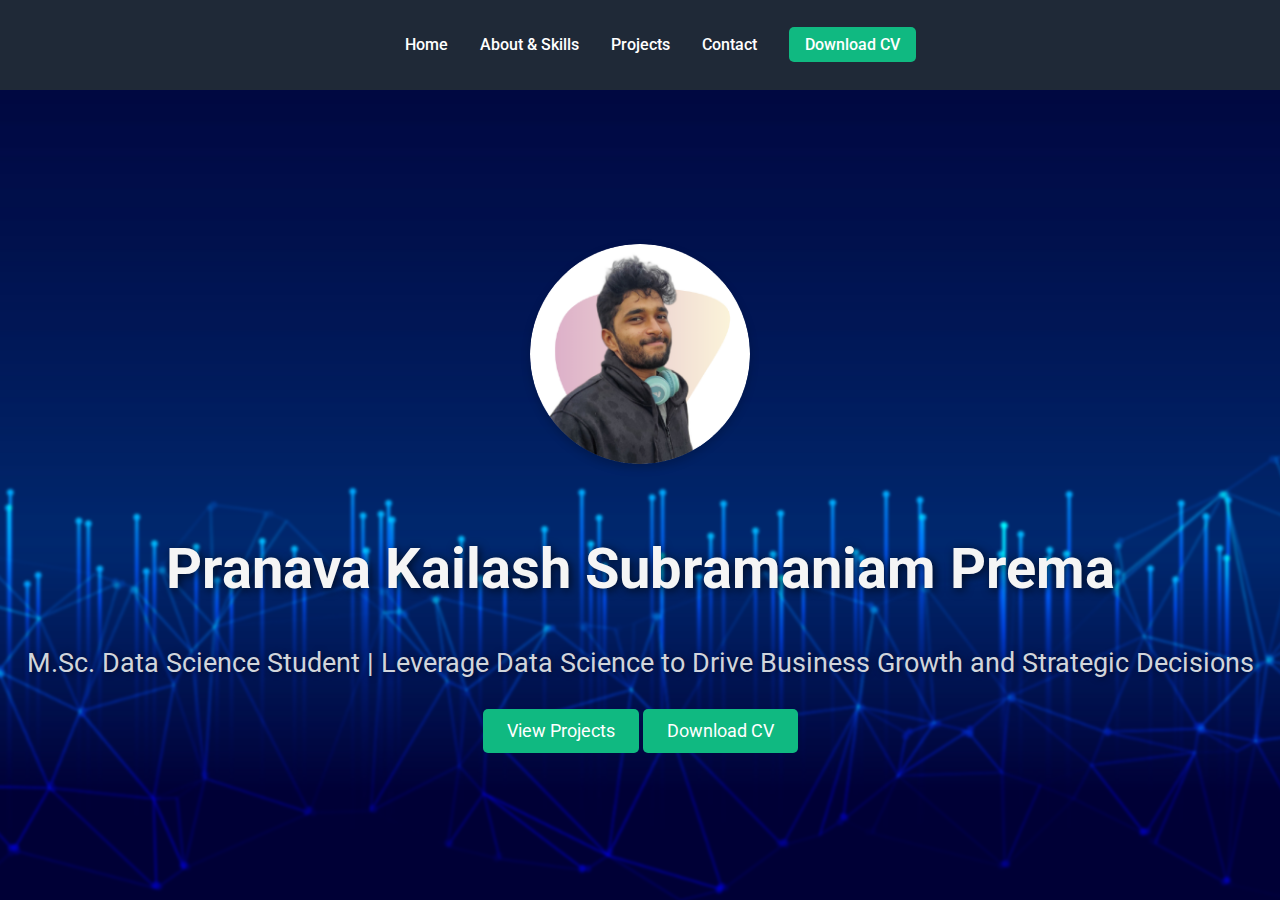
==== index.html @ 71a6b6d1 "Rework of Website" ====
<!DOCTYPE html>
<html lang="en">
<head>
  <meta charset="UTF-8">
  <meta name="viewport" content="width=device-width, initial-scale=1.0">
  <meta name="description" content="Portfolio of an M.Sc. Data Science Student">
  <title>Data Science Portfolio | Pranava Kailash Subramaniam Prema</title>
  <link rel="stylesheet" href="assets/css/style.css">
  <link href="https://fonts.googleapis.com/css2?family=Roboto:wght@400;500;700&display=swap" rel="stylesheet">
</head>
<body>
  <!-- Navbar -->
  <nav>
    <ul>
      <li><a href="#home">Home</a></li>
      <li><a href="about.html">About & Skills</a></li>
      <li><a href="projects.html">Projects</a></li>
      <li><a href="contact.html">Contact</a></li>
      <li><a href="docs/Pranava_Kailash_CV.pdf" class="btn" download>Download CV</a></li>
    </ul>
  </nav>

  <!-- Hero Section -->
  <section id="home" class="hero">
    <div class="hero-content">
      <!-- Placeholder for your image -->
      <img src="assets/images/profile-pic.png" alt="Profile Picture" class="profile-pic-large">
      <h1>Pranava Kailash Subramaniam Prema</h1>
      <p>M.Sc. Data Science Student | Leverage Data Science to Drive Business Growth and Strategic Decisions</p>
      <a href="projects.html" class="btn">View Projects</a>
      <a href="docs/Pranava_Kailash_CV.pdf" class="btn" download>Download CV</a>
    </div>
  </section>

</body>
</html>
---- assets/css/style.css ----
/* Global Styles */
body {
  font-family: 'Roboto', sans-serif;
  margin: 0;
  padding: 0;
  box-sizing: border-box;
  line-height: 1.6;
}

nav {
  display: flex;
  justify-content: center;
  background: #1f2937;
  padding: 1rem;
}

nav ul {
  list-style: none;
  display: flex;
}

nav ul li {
  margin: 0 1rem;
}

nav ul li a {
  color: #fff;
  text-decoration: none;
  font-weight: 500;
}

.btn {
  background-color: #10b981;
  color: white;
  padding: 0.5rem 1rem;
  border: none;
  border-radius: 5px;
  text-decoration: none;
  font-size: 1rem;
  cursor: pointer;
}

.btn:hover {
  background-color: #047857;
}

/* Profile Picture Styling Specific to Home Page */
.profile-pic-large {
  width: 220px;  
  height: 220px;
  border-radius: 50%;  
  object-fit: cover;
  margin-bottom: 1rem;
  box-shadow: 0px 4px 10px rgba(0, 0, 0, 0.2); 
}

/* Hero Section Specific to Home Page */
.hero {
  position: relative;
  height: 100vh;
  display: flex;
  flex-direction: column;
  justify-content: center;
  align-items: center;
  text-align: center;
  overflow: hidden; 
}

.hero::before {
  content: '';
  position: absolute;
  top: 0;
  left: 0;
  right: 0;
  bottom: 0;
  background: url('../images/bg_image.jpg') no-repeat center center/cover;
  filter: blur(1.5px); 
  z-index: -1; 
  transform: scale(1.05); 
}

/* Profile Picture and Text Styling */
.hero-content {
  position: relative; 
  z-index: 1;
}

.profile-pic-large {
  width: 220px;
  height: 220px;
  border-radius: 50%;
  object-fit: cover;
  margin-bottom: 1rem;
  box-shadow: 0px 4px 10px rgba(0, 0, 0, 0.2);
}

.hero h1 {
  font-size: 3.5rem;
  color: whitesmoke;
  margin-bottom: 1rem;
  text-shadow: 2px 2px 10px rgba(0, 0, 0, 0.7);
}

.hero p {
  font-size: 1.7rem;
  color: #d1d5db;
  margin-bottom: 2rem;
  text-shadow: 1px 1px 6px rgba(0, 0, 0, 0.5);
}

.hero .btn {
  background-color: #10b981;
  color: white;
  padding: 0.75rem 1.5rem;
  border-radius: 5px;
  font-size: 1.1rem;
  cursor: pointer;
}

.hero .btn:hover {
  background-color: #047857;
}

.about, .projects, .contact {
  padding: 3rem 0;
  text-align: center;
}

.about p {
  max-width: 600px;
  margin: 0 auto;
}

/* Skills Section */
.skills {
  padding: 3rem 0;
  background-color: #ffffff;
  text-align: center;
}

.skills-grid {
  display: grid;
  grid-template-columns: repeat(auto-fit, minmax(120px, 1fr));
  gap: 2rem;
  max-width: 800px;
  margin: 0 auto;
}

.skill img {
  width: 60px;
  margin-bottom: 1rem;
}

.skill p {
  font-weight: bold;
  font-size: 1rem;
  color: #333;
}

/* Certifications Section */
.certifications {
  padding: 3rem 0;
  background-color: #f9fafb;
  text-align: center;
}

.certificates-grid {
  display: grid;
  grid-template-columns: repeat(auto-fit, minmax(200px, 1fr));
  gap: 2rem;
  max-width: 900px;
  margin: 0 auto;
}

.certificate img {
  width: 100%;
  height: auto;
  border-radius: 8px;
  box-shadow: 0 4px 6px rgba(0, 0, 0, 0.1);
}

.certificate p {
  margin-top: 1rem;
}

.certificate a {
  color: #10b981;
  text-decoration: none;
}

/* Project Section */
.project-grid {
  display: grid;
  grid-template-columns: repeat(auto-fit, minmax(300px, 1fr));
  gap: 2rem;
  padding: 2rem;
}

.project-card {
  background: #f3f4f6;
  padding: 1.5rem;
  border-radius: 8px;
  box-shadow: 0 4px 6px rgba(0, 0, 0, 0.1);
}

.project-card h3 {
  margin-bottom: 1rem;
}

.project-card a {
  text-decoration: none;
  color: #10b981;
  font-weight: bold;
}

/* Contact Section */
.contact {
  padding: 2rem 0; 
  text-align: center;
  background-color: #f9fafb;
}

.contact h2 {
  font-size: 2rem; 
  margin-bottom: 1rem;
}

.contact p {
  font-size: 1rem; 
  margin-bottom: 1.5rem;
  color: #555;
}

.contact form {
  max-width: 500px;
  margin: 0 auto 1.5rem auto;
  padding: 1.5rem;
  background-color: #ffffff;
  border-radius: 8px;
  box-shadow: 0 4px 6px rgba(0, 0, 0, 0.1);
}

.contact input, .contact textarea {
  width: calc(100% - 20px);
  margin-bottom: 1rem;
  padding: 0.75rem;
  border: 1px solid #d1d5db;
  border-radius: 5px;
  font-size: 1rem;
  box-sizing: border-box; 
}

.contact textarea {
  resize: vertical;
  height: 120px;
}

.contact button {
  background-color: #10b981;
  color: white;
  padding: 0.6rem 1rem;
  border: none;
  cursor: pointer;
  font-size: 1rem;
}

.contact button:hover {
  background-color: #047857;
}

.contact-info {
  margin-top: 1.5rem;
}

.contact-info p {
  font-size: 1rem;
  margin-bottom: 0.75rem;
}

.contact-info a {
  color: #10b981;
  text-decoration: none;
  font-weight: 500;
}

.contact-info a:hover {
  text-decoration: underline;
}

/* Button Styles */
.project-card .btn {
  background-color: #10b981;
  color: white; 
  padding: 0.5rem 1rem;
  border-radius: 5px;
  text-decoration: none;
  font-size: 1rem;
  font-weight: bold;
  display: inline-block;
}

.project-card .btn:hover {
  background-color: #047857;
  color: white; 
}

html, body {
  height: 100%;
  margin: 0;
  padding: 0;
  display: flex;
  flex-direction: column;
}

#contact {
  flex: 1; 
}

/* Sticky Footer */
footer {
  background-color: #1f2937;
  color: white;
  text-align: center;
  padding: 1rem 0;
  margin-top: auto; 
  width: 100%;
  position: relative;
}
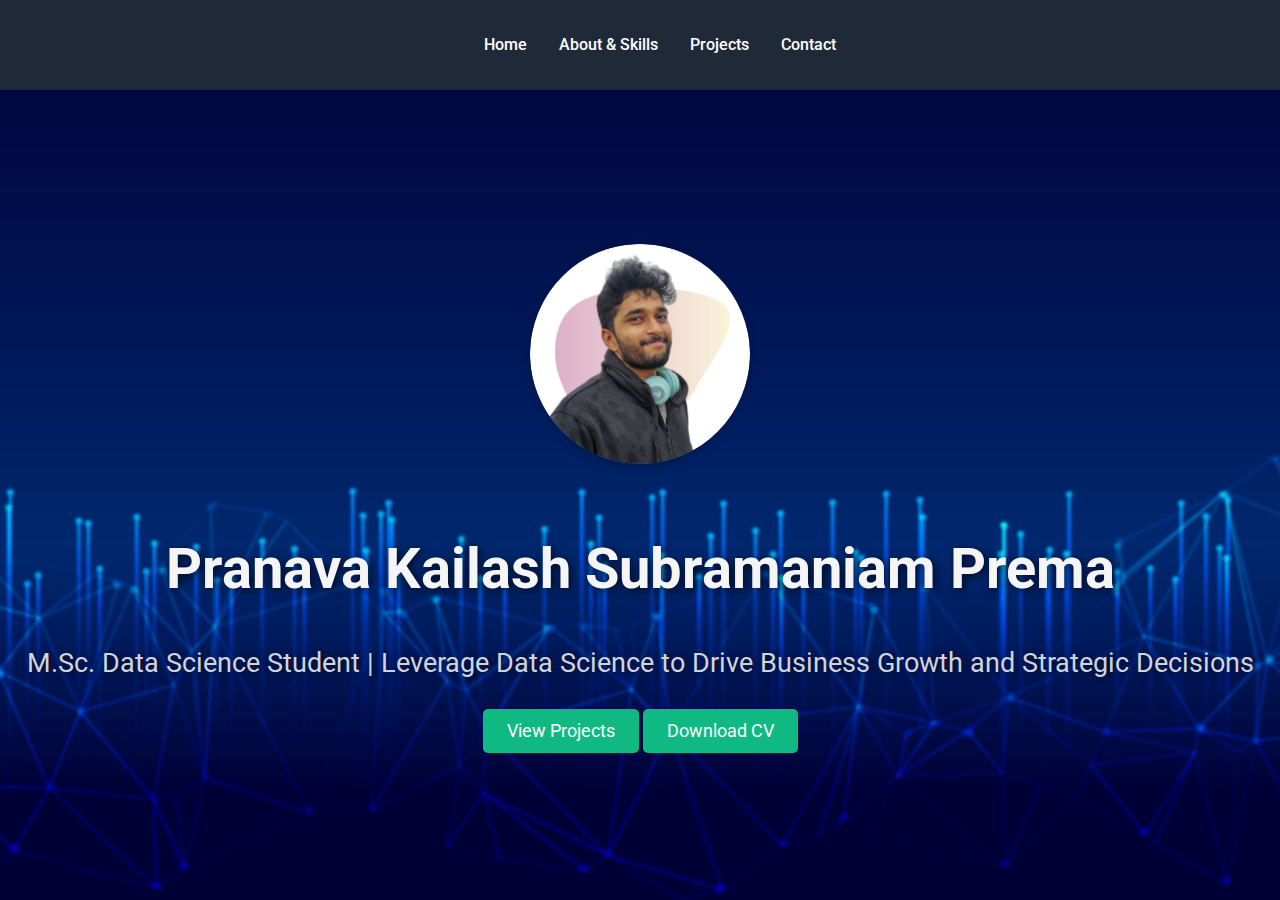
==== commit bdc9d77a: "New Resume change and Index Download CV button removal" ====
--- a/index.html
+++ b/index.html
@@ -16,7 +16,6 @@
       <li><a href="about.html">About & Skills</a></li>
       <li><a href="projects.html">Projects</a></li>
       <li><a href="contact.html">Contact</a></li>
-      <li><a href="docs/Pranava_Kailash_CV.pdf" class="btn" download>Download CV</a></li>
     </ul>
   </nav>
 
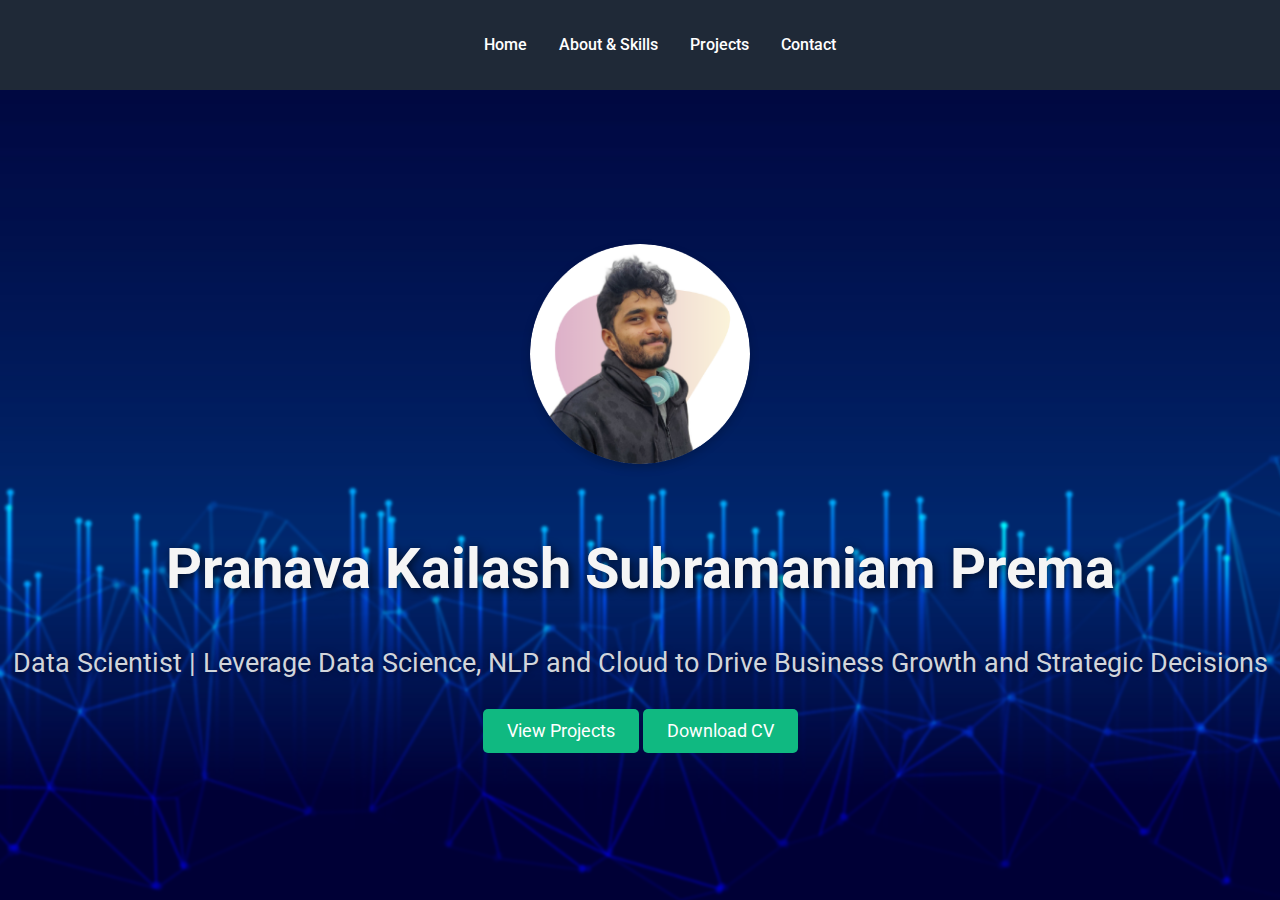
==== commit 347b3986: "Updated CV and Website" ====
--- a/index.html
+++ b/index.html
@@ -3,7 +3,7 @@
 <head>
   <meta charset="UTF-8">
   <meta name="viewport" content="width=device-width, initial-scale=1.0">
-  <meta name="description" content="Portfolio of an M.Sc. Data Science Student">
+  <meta name="description" content="Portfolio of Pranava Kailash SP">
   <title>Data Science Portfolio | Pranava Kailash Subramaniam Prema</title>
   <link rel="stylesheet" href="assets/css/style.css">
   <link href="https://fonts.googleapis.com/css2?family=Roboto:wght@400;500;700&display=swap" rel="stylesheet">
@@ -22,12 +22,11 @@
   <!-- Hero Section -->
   <section id="home" class="hero">
     <div class="hero-content">
-      <!-- Placeholder for your image -->
       <img src="assets/images/profile-pic.png" alt="Profile Picture" class="profile-pic-large">
       <h1>Pranava Kailash Subramaniam Prema</h1>
-      <p>M.Sc. Data Science Student | Leverage Data Science to Drive Business Growth and Strategic Decisions</p>
+      <p>Data Scientist | Leverage Data Science, NLP and Cloud to Drive Business Growth and Strategic Decisions</p>
       <a href="projects.html" class="btn">View Projects</a>
-      <a href="docs/Pranava_Kailash_CV.pdf" class="btn" download>Download CV</a>
+      <a href="docs/Pranava_Kailash_Data_Scientist.pdf" class="btn" download>Download CV</a>
     </div>
   </section>
 
